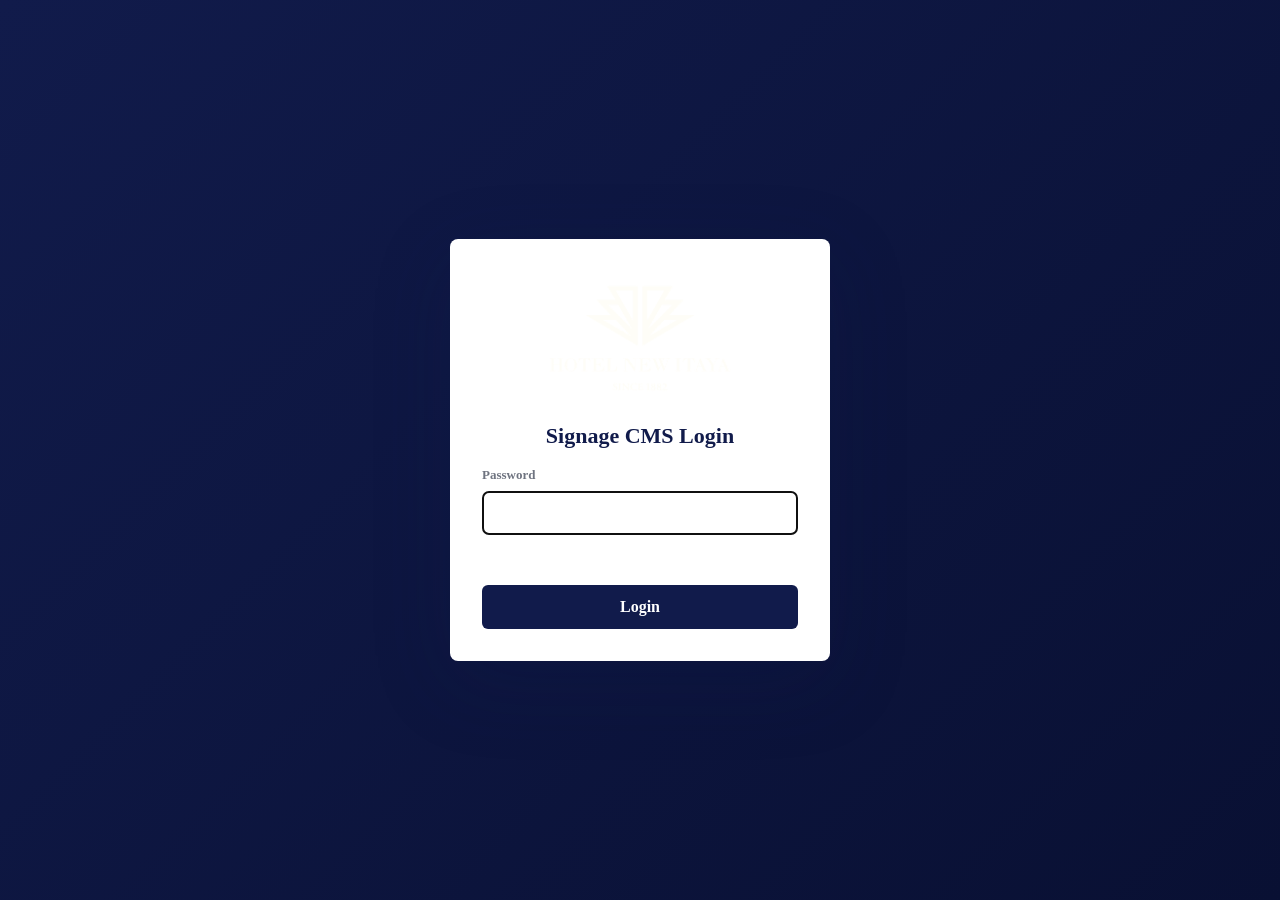
==== index.html @ e2db77b2 "Remove index preview venue room font size" ====
<!doctype html>
<html lang="ja">
  <head>
    <meta charset="utf-8">
    <meta name="viewport" content="width=device-width, initial-scale=1">
    <meta name="robots" content="noindex,nofollow,noarchive">
    <title>&#12507;&#12486;&#12523;&#12491;&#12517;&#12540;&#12452;&#12479;&#12516; &#12469;&#12452;&#12493;&#12540;&#12472;&#31649;&#29702;</title>
    <link rel="stylesheet" href="./styles.css?v=20260703-12">
  </head>
  <body class="auth-locked" data-admin-screen="venue" data-admin-page="index">
    <main id="loginApp" class="login-app" aria-label="Login">
      <form id="loginForm" class="login-panel">
        <img class="login-logo" src="./assets/logo_itaya.png" alt="HOTEL NEW ITAYA">
        <h1>Signage CMS Login</h1>
        <label>
          <span>Password</span>
          <input id="loginPassword" type="password" autocomplete="current-password" required>
        </label>
        <p id="loginError" class="login-error" role="alert"></p>
        <button type="submit">Login</button>
      </form>
    </main>
    <main id="adminApp" class="admin-app" aria-label="CMS管理画面">
      <header class="admin-header">
        <div>
          <p class="eyebrow">DIGITAL SIGNAGE CMS PROTOTYPE</p>
          <h1>ホテルニューイタヤ 表示管理</h1>
        </div>
        <img class="admin-logo" src="./assets/logo_itaya.png" alt="HOTEL NEW ITAYA">
      </header>
      <nav class="admin-nav" aria-label="Admin navigation">
        <a data-admin-nav="venue" href="./index.html">&#20250;&#22580;</a>
        <a data-admin-nav="ad1" href="./admin-ad1.html">&#24195;&#21578;&#9312;</a>
        <a data-admin-nav="ad2" href="./admin-ad2.html">&#24195;&#21578;&#9313;</a>
        <a class="admin-nav-manual" href="./itaya_signage_manual.pdf" target="_blank" rel="noopener">操作マニュアル</a>
      </nav>

      <section class="admin-layout">
        <div class="admin-controls">
          <section class="panel" data-admin-panel="ad1">
            <div class="panel-title">
              <div>
                <p class="panel-kicker">Admin 01</p>
                <h2>&#24195;&#21578;&#9312;</h2>
              </div>
              <a class="ghost-link" data-view-link href="./ad1.html" target="_blank">表示画面</a>
            </div>
            <p class="panel-note">&#24195;&#21578;&#9313;&#12392;&#21516;&#12376;&#20181;&#27096;&#12391;&#12377;&#12290;&#21029;&#12398;&#31471;&#26411;&#12539;&#21029;&#12398;&#35373;&#32622;&#22580;&#25152;&#21521;&#12369;&#12395;&#12289;&#32032;&#26448;&#12392;&#32294;&#27178;&#35373;&#23450;&#12434;&#20998;&#12369;&#12390;&#31649;&#29702;&#12391;&#12365;&#12414;&#12377;&#12290;</p>
            <div class="layout-choice" role="radiogroup" aria-label="広告表示方向">
              <label>
                <input id="adLayoutPortrait" type="radio" name="adLayout" value="portrait">
                <span>縦</span>
              </label>
              <label>
                <input id="adLayoutLandscape" type="radio" name="adLayout" value="landscape">
                <span>横</span>
              </label>
            </div>
            <label class="setting-field">
              <span>スライド秒数</span>
              <input id="adSlideSeconds" type="number" min="1" max="120" step="1">
            </label>
            <div class="event-tools ad-sample-tools">
              <button id="restoreAdSamples" type="button">サンプル復元</button>
              <button id="clearAdSamples" type="button">サンプル削除</button>
            </div>
            <div id="adPortraitControls" class="media-mode-panel">
              <h3>縦表示用素材</h3>
              <label class="upload-box">
                <input id="adPortraitUpload" type="file" accept=".jpg,.jpeg,.png,.webp,.gif,.pdf,image/*,application/pdf" multiple>
                <span>PDF / 画像を登録</span>
              </label>
              <div id="adPortraitList" class="media-list"></div>
            </div>
            <div id="adLandscapeControls" class="media-mode-panel">
              <div class="split-upload-grid">
                <section class="split-upload">
                  <h3>横表示 上段素材</h3>
                  <label class="upload-box">
                    <input id="adLandscapeTopUpload" type="file" accept=".jpg,.jpeg,.png,.webp,.gif,.pdf,image/*,application/pdf" multiple>
                    <span>上段用 PDF / 画像を登録</span>
                  </label>
                  <div id="adLandscapeTopList" class="media-list"></div>
                </section>
                <section class="split-upload">
                  <h3>横表示 下段素材</h3>
                  <label class="upload-box">
                    <input id="adLandscapeBottomUpload" type="file" accept=".jpg,.jpeg,.png,.webp,.gif,.pdf,image/*,application/pdf" multiple>
                    <span>下段用 PDF / 画像を登録</span>
                  </label>
                  <div id="adLandscapeBottomList" class="media-list"></div>
                </section>
              </div>
            </div>
          </section>

          <section class="panel" data-admin-panel="ad2">
            <div class="panel-title">
              <div>
                <p class="panel-kicker">Admin 02</p>
                <h2>&#24195;&#21578;&#9313;</h2>
              </div>
              <a class="ghost-link" data-view-link href="./ad2.html" target="_blank">表示画面</a>
            </div>
            <p class="panel-note">&#24195;&#21578;&#9312;&#12392;&#21516;&#12376;&#20181;&#27096;&#12391;&#12377;&#12290;&#21029;&#12398;&#31471;&#26411;&#12539;&#21029;&#12398;&#35373;&#32622;&#22580;&#25152;&#21521;&#12369;&#12395;&#12289;&#32032;&#26448;&#12392;&#32294;&#27178;&#35373;&#23450;&#12434;&#20998;&#12369;&#12390;&#31649;&#29702;&#12391;&#12365;&#12414;&#12377;&#12290;</p>
            <div class="layout-choice" role="radiogroup" aria-label="広告表示方向②">
              <label>
                <input id="ad2LayoutPortrait" type="radio" name="ad2Layout" value="portrait">
                <span>縦</span>
              </label>
              <label>
                <input id="ad2LayoutLandscape" type="radio" name="ad2Layout" value="landscape">
                <span>横</span>
              </label>
            </div>
            <label class="setting-field">
              <span>スライド秒数</span>
              <input id="ad2SlideSeconds" type="number" min="1" max="120" step="1">
            </label>
            <div class="event-tools ad-sample-tools">
              <button id="restoreAd2Samples" type="button">サンプル復元</button>
              <button id="clearAd2Samples" type="button">サンプル削除</button>
            </div>
            <div id="ad2PortraitControls" class="media-mode-panel">
              <h3>縦表示用素材</h3>
              <label class="upload-box">
                <input id="ad2PortraitUpload" type="file" accept=".jpg,.jpeg,.png,.webp,.gif,.pdf,image/*,application/pdf" multiple>
                <span>PDF / 画像を登録</span>
              </label>
              <div id="ad2PortraitList" class="media-list"></div>
            </div>
            <div id="ad2LandscapeControls" class="media-mode-panel">
              <div class="split-upload-grid">
                <section class="split-upload">
                  <h3>横表示 上段素材</h3>
                  <label class="upload-box">
                    <input id="ad2LandscapeTopUpload" type="file" accept=".jpg,.jpeg,.png,.webp,.gif,.pdf,image/*,application/pdf" multiple>
                    <span>上段用 PDF / 画像を登録</span>
                  </label>
                  <div id="ad2LandscapeTopList" class="media-list"></div>
                </section>
                <section class="split-upload">
                  <h3>横表示 下段素材</h3>
                  <label class="upload-box">
                    <input id="ad2LandscapeBottomUpload" type="file" accept=".jpg,.jpeg,.png,.webp,.gif,.pdf,image/*,application/pdf" multiple>
                    <span>下段用 PDF / 画像を登録</span>
                  </label>
                  <div id="ad2LandscapeBottomList" class="media-list"></div>
                </section>
              </div>
            </div>
          </section>

          <section class="panel" data-admin-panel="venue">
            <div class="panel-title">
              <div>
                <p class="panel-kicker">Admin 03</p>
                <h2>&#20250;&#22580;</h2>
              </div>
              <a class="ghost-link" data-view-link href="./venue.html" target="_blank">表示画面</a>
            </div>
            <p class="panel-note">必須項目は「時間・会場・名前」。表示範囲は、時間帯で自動切替または終日すべて表示を選べます。</p>

            <form id="eventForm" class="event-form">
              <label>
                <span>日付</span>
                <input id="eventDate" type="date" required>
              </label>
              <label>
                <span>時間</span>
                <input id="eventTime" type="time" required>
              </label>
              <label>
                <span>会場</span>
                <input id="eventVenue" list="eventVenueOptions" required>
                <datalist id="eventVenueOptions"></datalist>
              </label>
              <label>
                <span>場所</span>
                <input id="eventLocation" type="text" placeholder="例：本館2F">
              </label>
              <label class="event-name-field">
                <span>名前</span>
                <textarea id="eventName" rows="2" required placeholder="例：株式会社〇〇様&#10;第二部 ご宴席"></textarea>
              </label>
              <div class="event-form-actions">
                <button id="eventSubmitButton" type="submit">追加</button>
                <button id="cancelEventEdit" class="secondary is-hidden" type="button">編集取消</button>
              </div>
            </form>

            <div class="venue-options">
              <fieldset class="venue-option-group">
                <legend>表示範囲</legend>
                <div class="venue-toggle">
                  <label>
                    <input id="venueModeAuto" type="radio" name="venueDisplayMode" value="auto">
                    <span>時間帯で自動</span>
                  </label>
                  <label>
                    <input id="venueModeAll" type="radio" name="venueDisplayMode" value="all">
                    <span>終日すべて</span>
                  </label>
                </div>
              </fieldset>
              <fieldset class="venue-option-group">
                <legend>終了済み</legend>
                <div class="venue-toggle">
                  <label>
                    <input id="venueEndedShow" type="radio" name="venueEndedMode" value="show">
                    <span>表示</span>
                  </label>
                  <label>
                    <input id="venueEndedHide" type="radio" name="venueEndedMode" value="hide">
                    <span>非表示</span>
                  </label>
                </div>
              </fieldset>
              <fieldset class="venue-option-group">
                <legend>デザイン</legend>
                <div class="venue-toggle">
                  <label>
                    <input id="venueThemeLight" type="radio" name="venueTheme" value="light">
                    <span>ライト</span>
                  </label>
                  <label>
                    <input id="venueThemeDark" type="radio" name="venueTheme" value="dark">
                    <span>ダーク</span>
                  </label>
                </div>
              </fieldset>
            </div>

            <div class="event-tools">
              <label>
                <span>スライド秒数</span>
                <input id="venueSlideSeconds" type="number" min="1" max="120" step="1">
              </label>
              <label>
                <span>プレビュー日付</span>
                <input id="previewDate" type="date">
              </label>
              <label>
                <span>プレビュー時刻</span>
                <input id="previewTime" type="time">
              </label>
              <label class="csv-import-field">
                <span>CSV</span>
                <input id="venueCsvUpload" type="file" accept=".csv,text/csv">
              </label>
              <button id="importVenueCsv" type="button">CSV Import</button>
              <span id="venueCsvImportStatus" class="csv-import-status" aria-live="polite"></span>
              <button id="loadSampleEvents" type="button">サンプル復元</button>
              <button id="clearEvents" type="button">会場案内を空にする</button>
            </div>
            <div id="venueDateTabs" class="venue-date-tabs" role="tablist" aria-label="会場案内の日付"></div>
            <div id="eventList" class="event-list"></div>
          </section>
        </div>

        <aside class="preview-panel" aria-label="表示プレビュー">
          <div class="preview-toolbar">
            <div>
              <p class="panel-kicker">50 inch portrait preview</p>
              <h2>表示プレビュー</h2>
            </div>
            <div class="segmented" role="tablist" aria-label="プレビュー切替">
              <button class="active" type="button" data-preview-screen="ad1">広告①</button>
              <button type="button" data-preview-screen="ad2">広告②</button>
              <button type="button" data-preview-screen="venue">会場</button>
            </div>
          </div>
          <div id="screenPreview" class="monitor-preview"></div>
        </aside>
      </section>
    </main>

    <main id="viewerApp" class="viewer-app" aria-label="サイネージ表示画面"></main>

    <script src="./app.js?v=20260703-9"></script>
  </body>
</html>
---- styles.css ----
:root {
  --itaya-navy: #111b4b;
  --itaya-navy-deep: #091033;
  --itaya-gold: #b99a58;
  --paper: #fbfaf6;
  --ink: #1d1f25;
  --muted: #6f7480;
  --line: #d8d3c4;
  --admin-bg: #f4f1ea;
  --shadow: 0 22px 80px rgba(17, 27, 75, 0.18);
}

* {
  box-sizing: border-box;
}

html,
body {
  min-height: 100%;
}

body {
  margin: 0;
  color: var(--ink);
  background: var(--admin-bg);
  font-family: "MS PMincho", "ＭＳ Ｐ明朝", "Yu Mincho", serif;
}

button,
input,
select {
  font: inherit;
}

button {
  border: 0;
  cursor: pointer;
}

.is-hidden {
  display: none !important;
}

.auth-locked .admin-app {
  display: none;
}

.login-app {
  display: grid;
  min-height: 100vh;
  place-items: center;
  padding: 24px;
  background: linear-gradient(135deg, var(--itaya-navy), var(--itaya-navy-deep));
}

body:not(.auth-locked) .login-app,
.viewer-mode .login-app {
  display: none;
}

.login-panel {
  display: grid;
  gap: 18px;
  width: min(100%, 380px);
  padding: 32px;
  background: #fff;
  border-radius: 8px;
  box-shadow: var(--shadow);
}

.login-logo {
  width: 190px;
  max-width: 100%;
  height: auto;
  margin: 0 auto 4px;
}

.login-panel h1 {
  margin: 0;
  color: var(--itaya-navy);
  font-size: 22px;
  text-align: center;
}

.login-panel label {
  display: grid;
  gap: 8px;
  color: var(--muted);
  font-size: 13px;
  font-weight: 700;
}

.login-panel input {
  min-height: 44px;
  padding: 0 12px;
  color: var(--ink);
  border: 1px solid rgba(17, 27, 75, 0.18);
  border-radius: 6px;
}

.login-panel button {
  min-height: 44px;
  color: #fff;
  font-weight: 700;
  background: var(--itaya-navy);
  border-radius: 6px;
}

.login-error {
  min-height: 20px;
  margin: -6px 0 0;
  color: #b3261e;
  font-size: 13px;
}

.admin-app {
  min-height: 100vh;
  padding: 28px;
}

.viewer-mode .admin-app {
  display: none;
}

.viewer-app {
  display: none;
}

.viewer-mode .viewer-app {
  display: grid;
  width: 100vw;
  height: 100vh;
  place-items: center;
  overflow: hidden;
  background: #050609;
}

.admin-header {
  display: flex;
  align-items: center;
  justify-content: space-between;
  gap: 24px;
  max-width: 1480px;
  margin: 0 auto 24px;
  padding: 24px 28px;
  color: #fff;
  background: linear-gradient(135deg, var(--itaya-navy), var(--itaya-navy-deep));
  border-radius: 8px;
  box-shadow: var(--shadow);
}

.admin-header h1,
.panel h2,
.preview-panel h2 {
  margin: 0;
}

.admin-header h1 {
  font-size: 30px;
  letter-spacing: 0;
}

.eyebrow,
.panel-kicker {
  margin: 0 0 6px;
  color: var(--itaya-gold);
  font-size: 12px;
  font-weight: 700;
  letter-spacing: 0.08em;
  text-transform: uppercase;
}

.admin-logo {
  width: 190px;
  max-width: 34vw;
  height: auto;
  object-fit: contain;
}

.admin-nav {
  display: flex;
  flex-wrap: wrap;
  gap: 8px;
  max-width: 1480px;
  margin: -10px auto 24px;
}

.admin-nav a {
  display: inline-flex;
  align-items: center;
  justify-content: center;
  min-height: 40px;
  padding: 0 18px;
  color: var(--itaya-navy);
  font-weight: 700;
  text-decoration: none;
  background: rgba(255, 255, 255, 0.82);
  border: 1px solid rgba(17, 27, 75, 0.12);
  border-radius: 6px;
}

.admin-nav-manual {
  margin-left: auto;
}

body[data-admin-screen="ad1"] [data-admin-nav="ad1"],
body[data-admin-screen="ad2"] [data-admin-nav="ad2"],
body[data-admin-screen="venue"] [data-admin-nav="venue"] {
  color: #fff;
  background: var(--itaya-navy);
}

body[data-admin-screen="ad1"] [data-admin-panel]:not([data-admin-panel="ad1"]),
body[data-admin-screen="ad2"] [data-admin-panel]:not([data-admin-panel="ad2"]),
body[data-admin-screen="venue"] [data-admin-panel]:not([data-admin-panel="venue"]) {
  display: none;
}

body[data-admin-screen="ad1"] [data-preview-screen]:not([data-preview-screen="ad1"]),
body[data-admin-screen="ad2"] [data-preview-screen]:not([data-preview-screen="ad2"]),
body[data-admin-screen="venue"] [data-preview-screen]:not([data-preview-screen="venue"]) {
  display: none;
}

body[data-admin-screen] .segmented {
  grid-template-columns: minmax(86px, 1fr);
}

.admin-layout {
  display: grid;
  grid-template-columns: minmax(0, 1fr) 430px;
  gap: 24px;
  max-width: 1480px;
  margin: 0 auto;
}

.admin-controls {
  display: grid;
  gap: 18px;
}

.panel,
.preview-panel {
  background: rgba(255, 255, 255, 0.82);
  border: 1px solid rgba(17, 27, 75, 0.1);
  border-radius: 8px;
  box-shadow: 0 12px 34px rgba(17, 27, 75, 0.08);
}

.panel {
  padding: 22px;
}

.panel-title,
.preview-toolbar {
  display: flex;
  align-items: flex-start;
  justify-content: space-between;
  gap: 16px;
}

.panel h2,
.preview-panel h2 {
  font-size: 20px;
  letter-spacing: 0;
}

.panel-note {
  margin: 14px 0 18px;
  color: var(--muted);
  line-height: 1.75;
}

.ghost-link,
.event-form button,
.event-tools button,
.media-item button {
  display: inline-flex;
  align-items: center;
  justify-content: center;
  min-height: 38px;
  padding: 0 14px;
  color: #fff;
  text-decoration: none;
  background: var(--itaya-navy);
  border-radius: 6px;
  white-space: nowrap;
}

.upload-box {
  display: flex;
  align-items: center;
  justify-content: center;
  min-height: 74px;
  padding: 16px;
  color: var(--itaya-navy);
  font-weight: 700;
  border: 1px dashed rgba(17, 27, 75, 0.38);
  border-radius: 8px;
  background: #fff;
  cursor: pointer;
}

.upload-box input {
  position: absolute;
  width: 1px;
  height: 1px;
  opacity: 0;
  pointer-events: none;
}

.media-list,
.event-list {
  display: grid;
  gap: 10px;
  margin-top: 14px;
}

.venue-date-tabs {
  display: flex;
  flex-wrap: wrap;
  gap: 8px;
  margin-top: 16px;
  padding-top: 14px;
  border-top: 1px solid rgba(17, 27, 75, 0.1);
}

.venue-date-tab {
  min-height: 38px;
  padding: 0 12px;
  color: var(--itaya-navy);
  background: #ebe7dc;
  border: 1px solid rgba(17, 27, 75, 0.12);
  border-radius: 6px;
}

.venue-date-tab.is-active {
  color: #fff;
  background: var(--itaya-navy);
  border-color: var(--itaya-navy);
}

.media-item,
.event-row {
  display: grid;
  grid-template-columns: 1fr auto;
  gap: 12px;
  align-items: center;
  padding: 12px;
  background: #fff;
  border: 1px solid rgba(17, 27, 75, 0.1);
  border-radius: 8px;
}

.media-item strong,
.event-row strong {
  display: block;
  margin-bottom: 4px;
  white-space: pre-line;
}

.media-item small,
.event-row small {
  white-space: pre-line;
  color: var(--muted);
}

.media-item button,
.event-row button,
.event-form button.secondary,
.event-tools button.secondary {
  color: var(--itaya-navy);
  background: #ebe7dc;
}

.event-row.is-editing {
  border-color: rgba(185, 154, 88, 0.72);
  background: rgba(185, 154, 88, 0.1);
}

.event-row.is-visible-on-signage {
  border-color: rgba(32, 113, 72, 0.38);
  background: rgba(32, 113, 72, 0.08);
}

.event-row-actions {
  display: flex;
  flex-wrap: wrap;
  gap: 8px;
  justify-content: flex-end;
}

.event-form {
  display: grid;
  grid-template-columns: 150px 120px 170px 140px minmax(220px, 1fr) auto;
  gap: 12px;
  align-items: start;
}

.setting-field {
  display: grid;
  grid-template-columns: 120px 120px;
  gap: 10px;
  align-items: center;
  width: fit-content;
  margin: 0 0 16px;
  color: var(--muted);
  font-size: 12px;
  font-weight: 700;
}

.layout-choice {
  display: inline-grid;
  grid-template-columns: repeat(2, 96px);
  gap: 8px;
  margin: 0 0 16px;
  padding: 4px;
  background: #ebe7dc;
  border-radius: 8px;
}

.layout-choice label {
  position: relative;
  display: grid;
  min-height: 42px;
  place-items: center;
  color: var(--itaya-navy);
  font-weight: 700;
  border-radius: 6px;
  cursor: pointer;
}

.layout-choice input {
  position: absolute;
  opacity: 0;
  pointer-events: none;
}

.layout-choice label:has(input:checked) {
  color: #fff;
  background: var(--itaya-navy);
}

.media-mode-panel {
  display: block;
}

.media-mode-panel.is-hidden {
  display: none;
}

.media-mode-panel h3,
.split-upload h3 {
  margin: 0 0 10px;
  color: var(--itaya-navy);
  font-size: 15px;
  letter-spacing: 0;
}

.split-upload-grid {
  display: grid;
  grid-template-columns: 1fr 1fr;
  gap: 14px;
}

.split-upload {
  min-width: 0;
  padding: 14px;
  background: rgba(255, 255, 255, 0.7);
  border: 1px solid rgba(17, 27, 75, 0.1);
  border-radius: 8px;
}

.event-form label,
.event-tools label {
  display: grid;
  gap: 6px;
  color: var(--muted);
  font-size: 12px;
  font-weight: 700;
}

.event-form input,
.event-form select,
.event-form textarea,
.event-tools input,
.setting-field input {
  min-height: 42px;
  padding: 0 12px;
  color: var(--ink);
  background: #fff;
  border: 1px solid rgba(17, 27, 75, 0.18);
  border-radius: 6px;
}

.event-form textarea {
  min-height: 66px;
  padding: 10px 12px;
  line-height: 1.45;
  resize: vertical;
}

.event-form button {
  min-height: 42px;
}

.event-form-actions {
  display: flex;
  flex-wrap: wrap;
  gap: 8px;
  align-items: end;
}

.venue-options {
  display: flex;
  flex-wrap: wrap;
  gap: 12px;
  align-items: start;
  margin-top: 14px;
}

.venue-option-group {
  display: grid;
  gap: 8px;
  min-width: 250px;
  margin: 0;
  padding: 12px;
  border: 1px solid rgba(17, 27, 75, 0.1);
  border-radius: 8px;
  background: rgba(255, 255, 255, 0.7);
}

.venue-option-group legend {
  padding: 0 4px;
  color: var(--muted);
  font-size: 12px;
  font-weight: 700;
}

.venue-toggle {
  display: inline-grid;
  grid-template-columns: repeat(2, minmax(92px, 1fr));
  gap: 8px;
  padding: 4px;
  background: #ebe7dc;
  border-radius: 8px;
}

.venue-toggle label {
  position: relative;
  display: grid;
  min-height: 38px;
  place-items: center;
  padding: 0 10px;
  color: var(--itaya-navy);
  font-weight: 700;
  border-radius: 6px;
  cursor: pointer;
}

.venue-toggle input {
  position: absolute;
  opacity: 0;
  pointer-events: none;
}

.venue-toggle label:has(input:checked) {
  color: #fff;
  background: var(--itaya-navy);
}

.event-tools {
  display: flex;
  flex-wrap: wrap;
  gap: 10px;
  align-items: end;
  margin-top: 14px;
}

.csv-import-field input {
  max-width: 230px;
  padding-top: 9px;
}

.csv-import-status {
  min-height: 38px;
  display: inline-flex;
  align-items: center;
  color: var(--muted);
  font-size: 12px;
  font-weight: 700;
}

.preview-panel {
  position: sticky;
  top: 20px;
  align-self: start;
  padding: 18px;
}

.preview-toolbar {
  margin-bottom: 14px;
}

.segmented {
  display: inline-grid;
  grid-template-columns: repeat(3, minmax(58px, 1fr));
  overflow: hidden;
  border: 1px solid rgba(17, 27, 75, 0.16);
  border-radius: 6px;
  background: #fff;
}

.segmented button {
  min-height: 36px;
  padding: 0 10px;
  color: var(--itaya-navy);
  background: transparent;
}

.segmented button.active {
  color: #fff;
  background: var(--itaya-navy);
}

.monitor-preview {
  display: grid;
  place-items: start center;
  width: 100%;
  min-height: 720px;
  padding: 12px;
  overflow: auto;
  background: #ebe7dc;
  border-radius: 8px;
}

.viewer-app > .signage-screen,
.monitor-preview-frame > .signage-screen {
  grid-area: 1 / 1;
}

.signage-screen {
  position: relative;
  display: grid;
  grid-template-rows: 7.2% 1fr 10.2%;
  width: min(100vw, calc(100vh * 9 / 16));
  height: min(100vh, calc(100vw * 16 / 9));
  aspect-ratio: 9 / 16;
  overflow: hidden;
  container-type: size;
  color: var(--ink);
  background: var(--paper);
  box-shadow: 0 0 0 1px rgba(255, 255, 255, 0.08);
}

.signage-screen.is-entering {
  opacity: 0;
  transform: translateY(10px);
}

.signage-screen.is-visible {
  opacity: 1;
  transform: translateY(0);
  transition:
    opacity 720ms ease,
    transform 720ms cubic-bezier(0.22, 1, 0.36, 1);
}

.signage-screen.is-leaving {
  opacity: 0;
  transform: translateY(-8px);
  transition:
    opacity 720ms ease,
    transform 720ms cubic-bezier(0.22, 1, 0.36, 1);
  pointer-events: none;
}

.signage-screen.ad-screen {
  display: grid;
  grid-template-rows: 183fr minmax(0, 1528fr) 209fr;
  background: #fff;
}

.ad-header {
  display: flex;
  align-items: center;
  justify-content: center;
  color: #fff;
  background: var(--itaya-navy);
}

.ad-header-title {
  width: 100%;
  max-width: 33.333%;
  height: auto;
  max-height: 62%;
  overflow: visible;
}

.ad-header-title text {
  fill: #fff;
  font-family: "MS PMincho", "ＭＳ Ｐ明朝", "Yu Mincho", serif;
  font-weight: 700;
}

.monitor-preview-frame {
  --preview-scale: 0.32;
  position: relative;
  width: calc(1215px * var(--preview-scale));
  height: calc(2160px * var(--preview-scale));
  max-width: none;
  overflow: hidden;
  background: #111;
  box-shadow: 0 0 0 1px rgba(17, 27, 75, 0.18);
}

.monitor-preview-frame .signage-screen {
  position: absolute;
  top: 0;
  left: 50%;
  width: 1215px;
  height: 2160px;
  min-height: auto;
  aspect-ratio: 9 / 16;
  container-type: size;
  box-shadow: none;
  transform: translateX(-50%) scale(var(--preview-scale));
  transform-origin: top center;
}

.monitor-preview-frame .signage-screen.is-entering {
  opacity: 0;
  transform: translateX(-50%) translateY(10px) scale(var(--preview-scale));
}

.monitor-preview-frame .signage-screen.is-visible {
  opacity: 1;
  transform: translateX(-50%) scale(var(--preview-scale));
}

.monitor-preview-frame .signage-screen.is-leaving {
  opacity: 0;
  transform: translateX(-50%) translateY(-8px) scale(var(--preview-scale));
}

.ad-stage {
  position: relative;
  display: grid;
  gap: 0;
  width: 100%;
  height: 100%;
  min-height: 0;
  padding: 0;
  background: #fff;
  overflow: hidden;
}

.ad-stage.portrait {
  place-items: start center;
}

.ad-stage.landscape {
  display: flex;
  flex-direction: column;
  align-items: stretch;
}

.media-frame-wrap {
  position: relative;
  display: grid;
  width: 100%;
  height: auto;
  place-items: center;
  overflow: hidden;
  background: #fff;
  border: 0;
}

.ad-stage.portrait .media-frame-wrap {
  width: 100%;
  height: 100%;
}

.media-frame-wrap.pdf-native-frame {
  aspect-ratio: var(--pdf-page-ratio, 1 / 1.414);
}

.ad-stage.portrait .media-frame-wrap.pdf-native-frame {
  aspect-ratio: auto;
}

.ad-stage.landscape .media-frame-wrap.pdf-native-frame {
  flex: 0 0 auto;
}

.media-frame-wrap iframe,
.media-frame-wrap object {
  width: 100%;
  height: 100%;
  border: 0;
  background: #fff;
}

.media-frame-wrap .pdf-native-object {
  display: block;
  min-height: 240px;
}

.media-frame-wrap .media-fit-width {
  display: block;
  inline-size: 100% !important;
  block-size: auto !important;
  max-inline-size: 100%;
  max-block-size: none;
  object-fit: contain;
  animation: slide-content-in 720ms cubic-bezier(0.22, 1, 0.36, 1) both;
}

.ad-footer {
  display: flex;
  align-items: center;
  justify-content: center;
  min-height: 0;
  padding: 2% 6%;
  background: var(--itaya-navy);
}

.ad-footer img {
  width: min(42%, 360px);
  max-height: 84%;
  object-fit: contain;
}

.empty-media,
.empty-events {
  display: grid;
  place-items: center;
  width: 100%;
  height: 100%;
  min-height: 240px;
  padding: 28px;
  color: var(--muted);
  text-align: center;
  line-height: 1.7;
  background: rgba(255, 255, 255, 0.76);
  border: 1px dashed rgba(185, 154, 88, 0.55);
}

.venue-screen {
  display: grid;
  grid-template-rows: 8.4% minmax(0, 1fr) 9.2%;
  padding: 0;
  color: #171717;
  background:
    linear-gradient(rgba(255, 255, 255, 0.86), rgba(255, 255, 255, 0.92)),
    radial-gradient(circle at 24% 0%, rgba(185, 154, 88, 0.22), transparent 32%),
    var(--paper);
}

.venue-screen.dark-mode {
  color: #fff;
  background:
    linear-gradient(rgba(6, 9, 28, 0.9), rgba(6, 9, 28, 0.96)),
    radial-gradient(circle at 24% 0%, rgba(185, 154, 88, 0.18), transparent 34%),
    var(--itaya-navy-deep);
}

.venue-header {
  display: grid;
  align-content: center;
  min-height: 0;
  padding: 2% 6% 1.2%;
  text-align: center;
}

.venue-header h1 {
  margin: 0;
  font-family: "MS PMincho", "ＭＳ Ｐ明朝", "Yu Mincho", serif;
  font-size: clamp(20px, 5.4cqw, 58px);
  font-weight: 500;
  letter-spacing: 0;
}

.venue-screen.dark-mode .venue-header h1 {
  color: #fff;
}

.venue-date {
  margin: 0.7% 0 0;
  color: var(--muted);
  font-size: clamp(10px, 1.75cqw, 19px);
}

.venue-screen.dark-mode .venue-date {
  color: rgba(237, 224, 187, 0.86);
}

.venue-list {
  display: grid;
  align-content: stretch;
  grid-template-rows: repeat(10, minmax(0, 1fr));
  gap: clamp(6px, 0.95cqh, 18px);
  min-height: 0;
  padding: clamp(10px, 1.45cqh, 28px) 4.6% clamp(12px, 1.9cqh, 36px);
}

.venue-card {
  position: relative;
  display: grid;
  grid-template-columns: 17% 1fr;
  min-height: 0;
  overflow: hidden;
  background: rgba(255, 255, 255, 0.92);
  border: 1.4px solid rgba(185, 154, 88, 0.88);
  animation: slide-content-in 700ms cubic-bezier(0.22, 1, 0.36, 1) both;
}

.venue-screen.dark-mode .venue-card {
  background: rgba(8, 13, 39, 0.94);
  border-color: rgba(213, 185, 112, 0.9);
}

.venue-card.is-active-window {
  border-color: rgba(185, 154, 88, 1);
  box-shadow: 0 0 0 2px rgba(185, 154, 88, 0.22), 0 8px 22px rgba(38, 30, 12, 0.12);
}

.venue-card.is-active-window::after {
  content: "";
  position: absolute;
  inset: 0;
  pointer-events: none;
  border: clamp(2px, 0.34cqw, 4px) solid rgba(185, 154, 88, 0.96);
  opacity: 0.18;
  animation: venue-active-pulse 1.6s ease-in-out infinite;
}

.venue-card.is-active-window .venue-time {
  background: linear-gradient(135deg, var(--itaya-navy) 0%, #192762 100%);
}

.venue-card.is-active-window .venue-time span {
  animation: venue-time-number-pulse 1.6s ease-in-out infinite;
}

.venue-screen.dark-mode .venue-card.is-active-window {
  border-color: rgba(226, 201, 132, 1);
  box-shadow: 0 0 0 2px rgba(226, 201, 132, 0.2), 0 8px 24px rgba(0, 0, 0, 0.28);
}

.venue-screen.dark-mode .venue-card.is-active-window::after {
  border-color: rgba(240, 218, 152, 0.98);
}

.venue-screen.dark-mode .venue-card.is-active-window .venue-time {
  background: linear-gradient(135deg, #d1ad54 0%, #f2d98f 100%);
}

.venue-screen.dark-mode .venue-card.is-active-window .venue-time span {
  animation-name: venue-time-number-pulse-dark;
}

.venue-card:nth-child(2) {
  animation-delay: 70ms;
}

.venue-card:nth-child(3) {
  animation-delay: 120ms;
}

.venue-card:nth-child(4) {
  animation-delay: 170ms;
}

.venue-card:nth-child(5) {
  animation-delay: 220ms;
}

.venue-card:nth-child(6) {
  animation-delay: 270ms;
}

.venue-time {
  display: grid;
  align-content: center;
  justify-items: center;
  gap: clamp(2px, 0.32cqh, 5px);
  height: 100%;
  color: #fff;
  font-family: "MS PMincho", "ＭＳ Ｐ明朝", "Yu Mincho", serif;
  font-size: clamp(24px, 5.4cqw, 60px);
  line-height: 1;
  text-align: center;
  background: var(--itaya-navy);
}

.venue-screen.dark-mode .venue-time {
  color: var(--itaya-navy-deep);
  background: var(--itaya-gold);
}

.venue-status-label {
  color: #f2d98f;
  font-family: "MS PMincho", "ＭＳ Ｐ明朝", "Yu Mincho", serif;
  font-size: clamp(7px, 1.27cqw, 14px);
  font-weight: 700;
  line-height: 1;
  white-space: nowrap;
}

.venue-screen.dark-mode .venue-status-label {
  color: var(--itaya-navy-deep);
}

.venue-time span {
  display: block;
  font-variant-numeric: tabular-nums;
  line-height: 0.9;
  transform: translateY(0.08em);
}

.venue-detail {
  display: grid;
  grid-template-columns: 24% 2px minmax(0, 1fr);
  align-items: center;
  gap: clamp(14px, 2.4cqw, 28px);
  min-width: 0;
  padding: clamp(8px, 1.2cqh, 20px) clamp(18px, 3cqw, 34px) clamp(12px, 1.6cqh, 28px) clamp(16px, 2.7cqw, 32px);
}

.venue-room-line {
  display: grid;
  align-content: center;
  justify-items: start;
  gap: clamp(3px, 0.46cqh, 7px);
  height: 100%;
  min-width: 0;
}

.venue-divider {
  width: 100%;
  height: 68%;
  min-height: 28px;
  background: rgba(185, 154, 88, 0.82);
}

.venue-screen.dark-mode .venue-divider {
  background: rgba(229, 205, 142, 0.9);
}

.venue-location-badge {
  display: inline-grid;
  flex: 0 0 auto;
  place-items: center;
  min-width: clamp(50px, 9.96cqw, 110px);
  height: clamp(20px, 3.3cqw, 37px);
  padding: 0 clamp(5px, 1.05cqw, 12px);
  color: #fff;
  font-size: clamp(8px, 1.62cqw, 18px);
  font-weight: 700;
  line-height: 1;
  white-space: nowrap;
  background: var(--itaya-navy);
  border-radius: 2px;
}

.venue-screen.dark-mode .venue-location-badge {
  color: var(--itaya-navy-deep);
  background: #fff;
}

.venue-room {
  min-width: 0;
  color: #111;
  font-family: "MS PMincho", "ＭＳ Ｐ明朝", "Yu Mincho", serif;
  font-size: clamp(16px, 2.9cqw, 32px);
  font-weight: 700;
  line-height: 1.05;
  white-space: pre-line;
  overflow-wrap: anywhere;
}

.venue-screen.dark-mode .venue-room {
  color: rgba(248, 241, 221, 0.94);
}

.venue-name {
  align-self: center;
  overflow-wrap: anywhere;
  font-family: "MS PMincho", "ＭＳ Ｐ明朝", "Yu Mincho", serif;
  font-size: clamp(18px, 3.42cqw, 38px);
  font-weight: 700;
  line-height: 1.15;
  white-space: pre-line;
}

.venue-screen.dark-mode .venue-name {
  color: #fff;
}

.venue-footer {
  display: flex;
  align-items: center;
  justify-content: center;
  min-height: 0;
  padding: 1.5% 6%;
  background: var(--itaya-navy);
}

.venue-screen.dark-mode .venue-footer {
  background: #05091f;
}

.venue-footer img {
  width: min(34%, 300px);
  max-height: 84%;
  object-fit: contain;
}

.empty-events {
  min-height: 100%;
  font-size: clamp(16px, 3cqw, 34px);
  grid-row: 1 / -1;
}

body[data-screen="venue"] .venue-header h1 {
  font-size: 2.2vh;
}

body[data-screen="venue"] .venue-date {
  font-size: 1.4vh;
}

body[data-screen="venue"] .venue-status-label {
  font-size: 1vh;
}

body[data-screen="venue"] .venue-time span {
  font-size: 2.2vh;
  font-weight: 700;
}

body[data-screen="venue"] .venue-room {
  font-size: 1.4vh;
  line-height: 1.1em;
  width: 100%;
  text-align: center;
}

body[data-screen="venue"] .venue-room-line {
  justify-content: center;
}

body[data-screen="venue"] .venue-location-badge {
  display: block;
  height: auto;
  padding: 2px 10px;
  font-size: 1.4vh;
}

body[data-screen="venue"] .venue-name {
  font-size: 1.4vh;
}

body[data-admin-page="index"] #screenPreview .venue-date {
  font-size: 32px;
}

body[data-admin-page="index"] #screenPreview .venue-room-line {
  justify-content: center;
}

body[data-admin-page="index"] #screenPreview .venue-room {
  line-height: 1.1em;
}

body[data-admin-page="index"] #screenPreview .venue-name {
  font-size: 29px;
}

body[data-admin-page="venue"] #screenPreview .venue-room {
  width: 100%;
  text-align: center;
}

@keyframes slide-content-in {
  from {
    opacity: 0;
    transform: translateY(16px);
  }

  to {
    opacity: 1;
    transform: translateY(0);
  }
}

@keyframes venue-active-pulse {
  0%,
  100% {
    opacity: 0.16;
    box-shadow: inset 0 0 0 0 rgba(185, 154, 88, 0.1);
  }

  50% {
    opacity: 0.84;
    box-shadow: inset 0 0 0 clamp(2px, 0.36cqw, 4px) rgba(185, 154, 88, 0.18);
  }
}

@keyframes venue-time-number-pulse {
  0%,
  100% {
    color: #fff;
    text-shadow: none;
  }

  50% {
    color: #f2d98f;
    text-shadow: 0 0 10px rgba(242, 217, 143, 0.36);
  }
}

@keyframes venue-time-number-pulse-dark {
  0%,
  100% {
    color: var(--itaya-navy-deep);
    text-shadow: none;
  }

  50% {
    color: #6d4a12;
    text-shadow: 0 0 8px rgba(255, 255, 255, 0.32);
  }
}

@media (prefers-reduced-motion: reduce) {
  .signage-screen.is-entering,
  .signage-screen.is-visible,
  .signage-screen.is-leaving,
  .media-frame-wrap .media-fit-width,
  .venue-card,
  .venue-card.is-active-window::after,
  .venue-card.is-active-window .venue-time span {
    animation: none;
    opacity: 1;
    transform: none;
    transition: none;
  }
}

@media (max-width: 1080px) {
  .admin-layout {
    grid-template-columns: 1fr;
  }

  .preview-panel {
    position: static;
  }
}

@media (max-width: 760px) {
  .admin-app {
    padding: 14px;
  }

  .admin-header,
  .panel-title,
  .preview-toolbar {
    align-items: flex-start;
    flex-direction: column;
  }

  .admin-header {
    padding: 20px;
  }

  .event-form {
    grid-template-columns: 1fr;
  }

  .split-upload-grid {
    grid-template-columns: 1fr;
  }

  .monitor-preview {
    min-height: 560px;
    padding: 10px;
  }

  .monitor-preview-frame {
    --preview-scale: 0.27;
  }
}
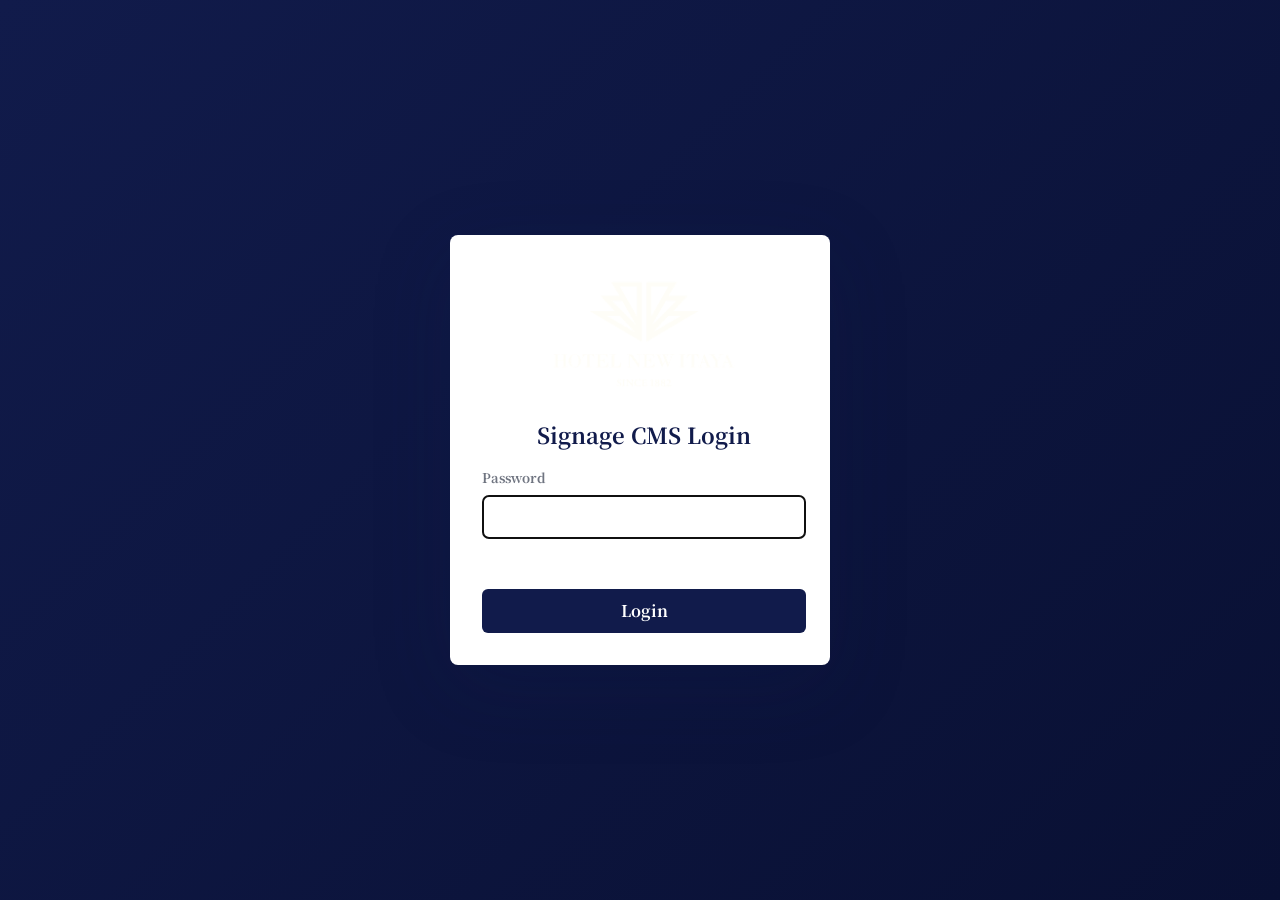
==== commit bcc85637: "Use Noto Serif JP font" ====
--- a/index.html
+++ b/index.html
@@ -4,8 +4,11 @@
     <meta charset="utf-8">
     <meta name="viewport" content="width=device-width, initial-scale=1">
     <meta name="robots" content="noindex,nofollow,noarchive">
+    <link rel="preconnect" href="https://fonts.googleapis.com">
+    <link rel="preconnect" href="https://fonts.gstatic.com" crossorigin>
+    <link href="https://fonts.googleapis.com/css2?family=Noto+Serif+JP:wght@200..900&display=swap" rel="stylesheet">
     <title>&#12507;&#12486;&#12523;&#12491;&#12517;&#12540;&#12452;&#12479;&#12516; &#12469;&#12452;&#12493;&#12540;&#12472;&#31649;&#29702;</title>
-    <link rel="stylesheet" href="./styles.css?v=20260703-12">
+    <link rel="stylesheet" href="./styles.css?v=20260703-17">
   </head>
   <body class="auth-locked" data-admin-screen="venue" data-admin-page="index">
     <main id="loginApp" class="login-app" aria-label="Login">
@@ -277,6 +280,6 @@
 
     <main id="viewerApp" class="viewer-app" aria-label="サイネージ表示画面"></main>
 
-    <script src="./app.js?v=20260703-9"></script>
+    <script src="./app.js?v=20260703-17"></script>
   </body>
 </html>
--- a/styles.css
+++ b/styles.css
@@ -23,7 +23,7 @@
   margin: 0;
   color: var(--ink);
   background: var(--admin-bg);
-  font-family: "MS PMincho", "ＭＳ Ｐ明朝", "Yu Mincho", serif;
+  font-family: "Noto Serif JP", "Yu Mincho", serif;
 }
 
 button,
@@ -699,7 +699,7 @@
 
 .ad-header-title text {
   fill: #fff;
-  font-family: "MS PMincho", "ＭＳ Ｐ明朝", "Yu Mincho", serif;
+  font-family: "Noto Serif JP", "Yu Mincho", serif;
   font-weight: 700;
 }
 
@@ -875,7 +875,7 @@
 
 .venue-header h1 {
   margin: 0;
-  font-family: "MS PMincho", "ＭＳ Ｐ明朝", "Yu Mincho", serif;
+  font-family: "Noto Serif JP", "Yu Mincho", serif;
   font-size: clamp(20px, 5.4cqw, 58px);
   font-weight: 500;
   letter-spacing: 0;
@@ -987,7 +987,7 @@
   gap: clamp(2px, 0.32cqh, 5px);
   height: 100%;
   color: #fff;
-  font-family: "MS PMincho", "ＭＳ Ｐ明朝", "Yu Mincho", serif;
+  font-family: "Noto Serif JP", "Yu Mincho", serif;
   font-size: clamp(24px, 5.4cqw, 60px);
   line-height: 1;
   text-align: center;
@@ -1001,7 +1001,7 @@
 
 .venue-status-label {
   color: #f2d98f;
-  font-family: "MS PMincho", "ＭＳ Ｐ明朝", "Yu Mincho", serif;
+  font-family: "Noto Serif JP", "Yu Mincho", serif;
   font-size: clamp(7px, 1.27cqw, 14px);
   font-weight: 700;
   line-height: 1;
@@ -1072,7 +1072,7 @@
 .venue-room {
   min-width: 0;
   color: #111;
-  font-family: "MS PMincho", "ＭＳ Ｐ明朝", "Yu Mincho", serif;
+  font-family: "Noto Serif JP", "Yu Mincho", serif;
   font-size: clamp(16px, 2.9cqw, 32px);
   font-weight: 700;
   line-height: 1.05;
@@ -1087,7 +1087,7 @@
 .venue-name {
   align-self: center;
   overflow-wrap: anywhere;
-  font-family: "MS PMincho", "ＭＳ Ｐ明朝", "Yu Mincho", serif;
+  font-family: "Noto Serif JP", "Yu Mincho", serif;
   font-size: clamp(18px, 3.42cqw, 38px);
   font-weight: 700;
   line-height: 1.15;
@@ -1125,6 +1125,7 @@
 
 body[data-screen="venue"] .venue-header h1 {
   font-size: 2.2vh;
+  font-weight: bold;
 }
 
 body[data-screen="venue"] .venue-date {
@@ -1132,7 +1133,7 @@
 }
 
 body[data-screen="venue"] .venue-status-label {
-  font-size: 1vh;
+  font-size: 1.2vh;
 }
 
 body[data-screen="venue"] .venue-time span {
@@ -1149,6 +1150,8 @@
 
 body[data-screen="venue"] .venue-room-line {
   justify-content: center;
+  display: flex;
+  flex-wrap: wrap;
 }
 
 body[data-screen="venue"] .venue-location-badge {
@@ -1168,10 +1171,14 @@
 
 body[data-admin-page="index"] #screenPreview .venue-room-line {
   justify-content: center;
+  display: flex;
+  flex-wrap: wrap;
 }
 
 body[data-admin-page="index"] #screenPreview .venue-room {
   line-height: 1.1em;
+  width: 100%;
+  text-align: center;
 }
 
 body[data-admin-page="index"] #screenPreview .venue-name {
